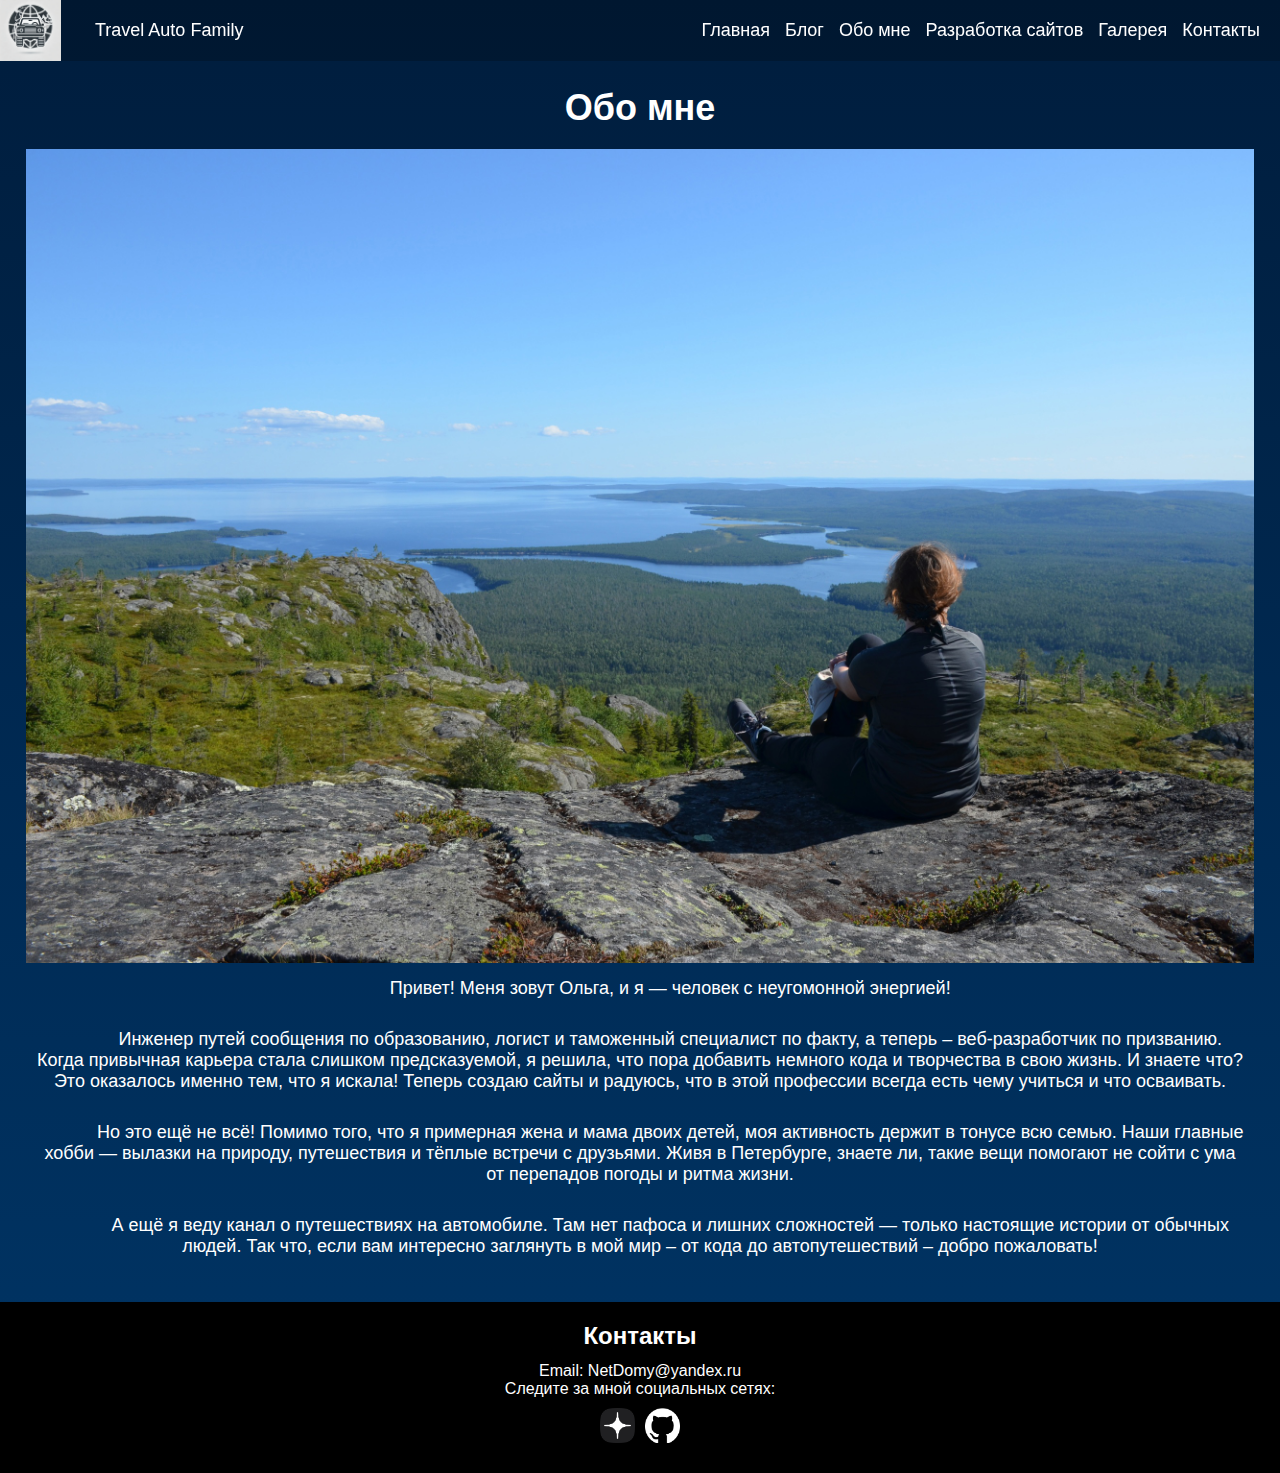
==== about/about.html @ bfcc53d7 "правки" ====
<!DOCTYPE html>
<html class="page" lang="ru">

<head>
    <meta charset="UTF-8">
    <meta name="viewport" content="width=device-width, initial-scale=1.0">
    <title>Travel Auto Family - Исследуй свою страну</title>
    <link rel="stylesheet" href="../styles.css">
    <link rel="stylesheet" href="mobile.css">
    <link rel="stylesheet" href="desktop.css">
    <link rel="icon" href="../favicon.ico" type="image/x-icon">
    <link rel="shortcut icon" href="../favicon.ico" type="image/x-icon">
    <script defer src="../about/about.js"></script>
</head>

<body class="page__about">
    <header class="header">
        <nav class="header__nav">
            <a href="../index.html" class="header__logo">
                <img src="../image/logo3.webp" alt="Travel Auto Family">
                <span>Travel<br> Auto<br> Family</span>
            </a>
            <ul class="header__nav-list">
                <li><a href="../index.html">Главная</a></li>
                <li><a href="../posts/posts.html">Блог</a></li>
                <li><a href="#">Обо мне</a></li>
                <li><a href="../web/web.html">Разработка<br> сайтов</a></li>
                <li><a href="../gallery/gallery.html">Галерея</a></li>
                <li><a href="../contacts/contacts.html">Контакты</a></li>
            </ul>
            <button class="toggle">&#9776;</button>
        </nav>
    </header>

    <main class="main">
        <section class="main__about wrapper">
            <div class="about content">
                <h1>Обо мне</h1>
                <img src="../image/KARELIA/1.jpg" alt="Фото автора">
                <p>Привет! Меня зовут Ольга, и я — человек с неугомонной энергией!</p>

                <p>Инженер путей сообщения по образованию, логист и таможенный специалист по факту, а теперь –
                веб-разработчик по призванию. Когда привычная карьера стала слишком предсказуемой, я решила, что пора
                добавить немного кода и творчества в свою жизнь. И знаете что? Это оказалось именно тем, что я искала!
                Теперь создаю сайты и радуюсь, что в этой профессии всегда есть чему учиться и что
                осваивать.</p>

                <p>Но это ещё не всё! Помимо того, что я примерная жена и мама двоих детей, моя активность держит в тонусе
                всю семью. Наши главные хобби — вылазки на природу, путешествия и тёплые встречи с друзьями. Живя в
                Петербурге, знаете ли, такие вещи помогают не сойти с ума от перепадов погоды и ритма жизни.</p>

                <p>А ещё я веду канал о путешествиях на автомобиле. Там нет пафоса и лишних сложностей — только настоящие
                истории от обычных людей. 
                Так что, если вам интересно заглянуть в мой мир – от кода до автопутешествий – добро пожаловать!</p>
            </div>
    </main>

    <footer id="contact" class="footer">
        <h2>Контакты</h2>
        <p>Email: NetDomy@yandex.ru</p>
        <p>Следите за мной социальных сетях:</p>
        <div class="social-icons">
            <a href="https://dzen.ru/taf?share_to=link"><img src="../icons/dark-icon.png" alt="Дзен"></a>
            <a href="https://github.com/Lelyia"><img src="../icons/github-mark-white.png" alt="GitHub"></a>
        </div>
    </footer>
</body>

</html>
---- styles.css ----
:root {
    /* Colors */
    --sky-gradient-1: #001d3d;
    --sky-gradient-2:#003566;
    --base-white: #ffffff;
    --header-background: rgba(0, 0, 0, 0.2);
    --base-black: #000;
    --tyre-color: rgba(0, 0, 0, 0.5);
    --tyre-border:  #222;
    --tyre-shadow: rgba(0, 0, 0, 0.7);
    --card-shadow: rgba(0, 0, 0, 0.1);
    --card-color: #333;
    --modal-color: rgba(0, 0, 0, 0.8);
    --form-border: #ccc;
    --web-background: rgba(0, 0, 0, 0.3);
}

/* Global Styles */
* {
    box-sizing: border-box;
    padding: 0;
    margin: 0;
    font-family: 'Arial', sans-serif;
}

.visually-hidden {
    position: absolute;
    overflow: hidden;
    width: 1px;
    height: 1px;
    padding: 0;
    margin: -1px;
    border: 0;
    white-space: nowrap;
    clip: rect(0 0 0 0);
}

a {
    color: var(--base-white);
    cursor: pointer;
    text-decoration: none;
}

body {
    position: relative;
    z-index: 0;
    color: var(--base-white);
    background: linear-gradient(to bottom, var(--sky-gradient-1), var(--sky-gradient-2)); /* Синее небо */
}

/* Фон для <main> */
main {
    overflow: hidden;
    min-height: 100vh;
}

/* Контейнер для звезд */
.stars {
    position: absolute;
    z-index: -10;
    top: 0;
    left: 0;
    overflow: hidden;
    width: 100%;
    height: 100%;
    background: transparent;
}

/* Оформление и анимация звезд */
.star {
    position: absolute;
    width: 2px;
    height: 2px;
    border-radius: 50%;
    opacity: 0;
    background: var(--base-white);
    animation: blink 2s infinite;
}

/* Анимация мигания */
@keyframes blink {

    0%,
    100% {
        opacity: 0;
    }

    50% {
        opacity: 1;
    }
}

/* Header and Navbar */
.header {
    position: sticky;
    z-index: 1000;
    top: 0;
    padding: 20px;
    background-color: var(--header-background);
}

.header__logo {
    display: flex;
    color: var(--base-white);
    font-size: 18px;
    text-decoration: none;
}

.header.active .header__logo {
    flex-direction: column;
    margin-right: auto;
    gap: 10px;
}

.header__logo br {
    display: none;
}

.header.active .header__logo br {
    display: block;
}

.header__logo img {
    position: absolute;
    top:0;
    left: 0;
    height: 77px;
}

.header.active .header__logo img {
    position: relative;
    width: 82px;
}

.header__logo span {
    padding-left: 75px;
}

.header.active .header__logo span {
    padding-left: 0;
}

.header__nav {
    display: flex;
    align-items: center;
    justify-content: space-between;
}

.header__nav-list {
    display: flex;
    list-style: none;
    gap: 15px;
}

.header__nav-list br {
    display: none;
}

.header.active .header__nav-list br {
    display: block;
}

.header__nav-list a {
    color: var(--base-white);
    font-size: 18px;
    text-decoration: none;
}

.toggle {
    display: none;
    border: none;
    color: var(--base-white);
    background: none;
    cursor: pointer;
    font-size: 28px;
}

/* main Section */

.main__content {
    display: flex;
    align-items: center;
    justify-content: center;
    height: 100vh;
    color: var(--base-white);
    text-align: center;
}

.main__content h1 {
    font-size: 3rem;
}

.main__content p {
    margin: 15px 0;
    font-size: 1.2rem;
}

.content {
    margin: auto;
    font-size: 18px;
    font-weight: 500;
}

/* Footer */
.footer {
    padding: 20px;
    margin-top: auto;
    color: var(--base-white);
    background-color: var(--base-black);
    text-align: center;
}

.footer h2 {
    margin-bottom: 12px;
}

.social-icons {
    display: flex;
    align-items: center;
    justify-content: center;
    margin: 10px;
    gap: 10px;
}

.social-icons a {
    overflow: hidden;
    height: 35px;
    vertical-align: middle;
}

.social-icons img {
    align-self: center;
    height: 35px;
}


/* Стили для модального окна */
.modal {
    position: fixed;
    z-index: 1000;
    top: 0;
    left: 0;
    display: none;
    /* Скрыто по умолчанию */
    align-items: center;
    justify-content: center;
    width: 100%;
    height: 100%;
    background-color: var(--modal-color);
}

.modal-content {
    max-width: 90%;
    max-height: 90%;
}

/* Кнопка закрытия */
.close {
    position: absolute;
    top: 20px;
    right: 30px;
    color: var(--base-white);
    cursor: pointer;
    font-size: 40px;
    font-weight: bold;
}

@media (max-width: 768px) {
    .header__nav-list {
        display: none;
        flex-direction: column;
    }

    .toggle {
        display: block;
    }

    .header.active {
        background-color: var(--base-black);
    }

    .header.active .header__nav {
        align-items: flex-start;
    }

    .header.active .header__nav-list {
        display: flex;
    }

    .main h1 {
        font-size: 2rem;
    }
}
@media (min-width: 769px) {
    .header__logo img {
        height: 61px;
}
}


@media (min-width: 1440px) {
    .wrapper {
        width: 1240px;
        margin: 0 auto;
    }

    .header__logo {
        font-size: 24px;
    }

    .header__logo img { 
    height: 68px;
    }   
    
    .header__nav-list a {
        color: var(--base-white);
        font-size: 22px;
        text-decoration: none;
    } 

    .content {
        font-size: 24px;
    }
}
---- about/mobile.css ----
.main__about {
    padding: 2%;
    text-align: center;
    font-weight: bold;
}

.main__about h1 {
    border-radius: 8px;
    color: var(--base-white);
    text-align: center;
}

.main__about p {
    padding: 10px;
    margin-bottom: 10px;
    text-indent: 5%;
}

.about img {
    width: 100%;
    margin-top: 20px;
}
---- about/desktop.css ----
@media (min-width: 1440px) {
    .page__about {
        background-image: url(/image/KARELIA/1.jpg);
        background-repeat: no-repeat;
        background-position: 50% 100%;
    }

    .main__about {
        width: 45%;
        padding: 2%;
        margin: 1% auto auto 10%;
        background-color: var(--tyre-shadow);
        text-align: center;
        font-weight: bold;
    }

    
.about img {
    display: none;
}
}
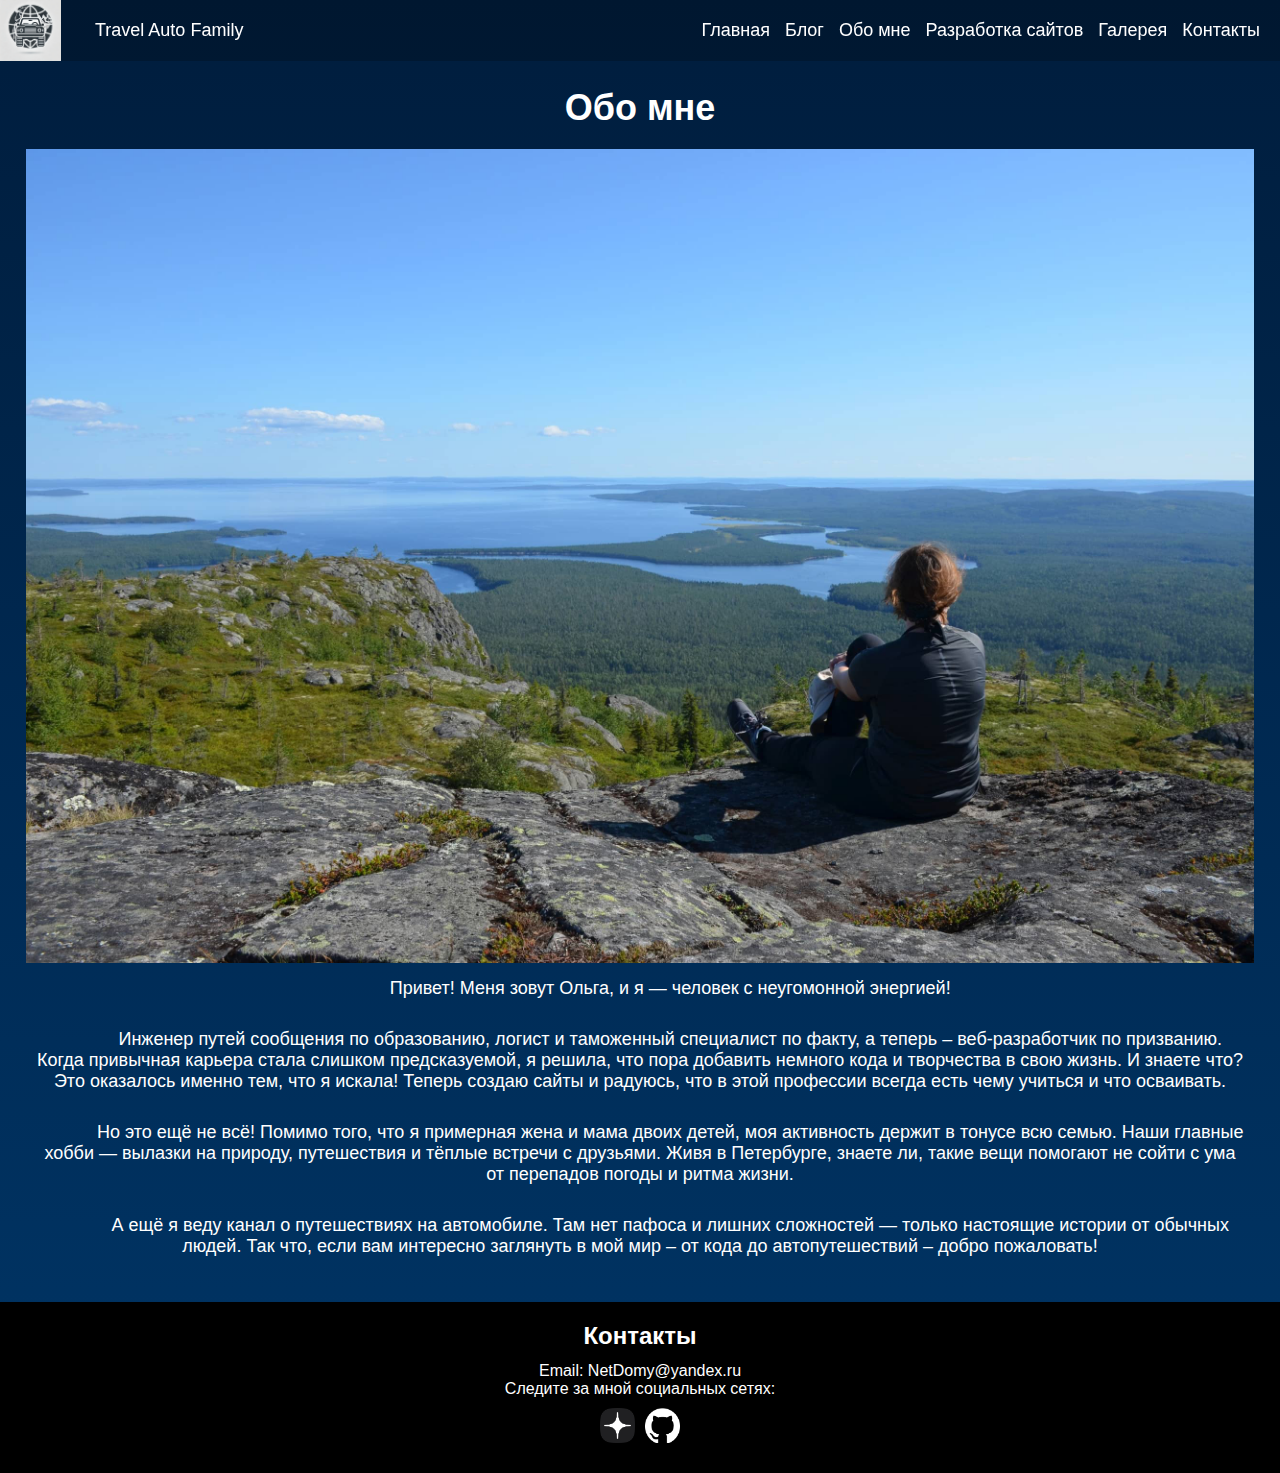
==== commit 58422e0c: "Скроллинг шапки всех страниц" ====
--- a/about/about.html
+++ b/about/about.html
@@ -14,7 +14,7 @@
 </head>
 
 <body class="page__about">
-    <header class="header">
+    <header class="header" id="header">
         <nav class="header__nav">
             <a href="../index.html" class="header__logo">
                 <img src="../image/logo3.webp" alt="Travel Auto Family">
@@ -36,7 +36,7 @@
         <section class="main__about wrapper">
             <div class="about content">
                 <h1>Обо мне</h1>
-                <img src="../image/KARELIA/1.jpg" alt="Фото автора">
+                <img src="../image/Karelia_resp/1.jpg" alt="Фото автора">
                 <p>Привет! Меня зовут Ольга, и я — человек с неугомонной энергией!</p>
 
                 <p>Инженер путей сообщения по образованию, логист и таможенный специалист по факту, а теперь –
@@ -53,6 +53,7 @@
                 истории от обычных людей. 
                 Так что, если вам интересно заглянуть в мой мир – от кода до автопутешествий – добро пожаловать!</p>
             </div>
+        </section>    
     </main>
 
     <footer id="contact" class="footer">
--- a/styles.css
+++ b/styles.css
@@ -99,6 +99,10 @@
     background-color: var(--header-background);
 }
 
+.header--scrolling {
+    background-color: var(--sky-gradient-1);
+}
+
 .header__logo {
     display: flex;
     color: var(--base-white);
@@ -124,7 +128,7 @@
     position: absolute;
     top:0;
     left: 0;
-    height: 77px;
+    height: 75px;
 }
 
 .header.active .header__logo img {
--- a/about/desktop.css
+++ b/about/desktop.css
@@ -1,6 +1,6 @@
 @media (min-width: 1440px) {
     .page__about {
-        background-image: url(/image/KARELIA/1.jpg);
+        background-image: url(../image/Karelia_resp/1.jpg);
         background-repeat: no-repeat;
         background-position: 50% 100%;
     }
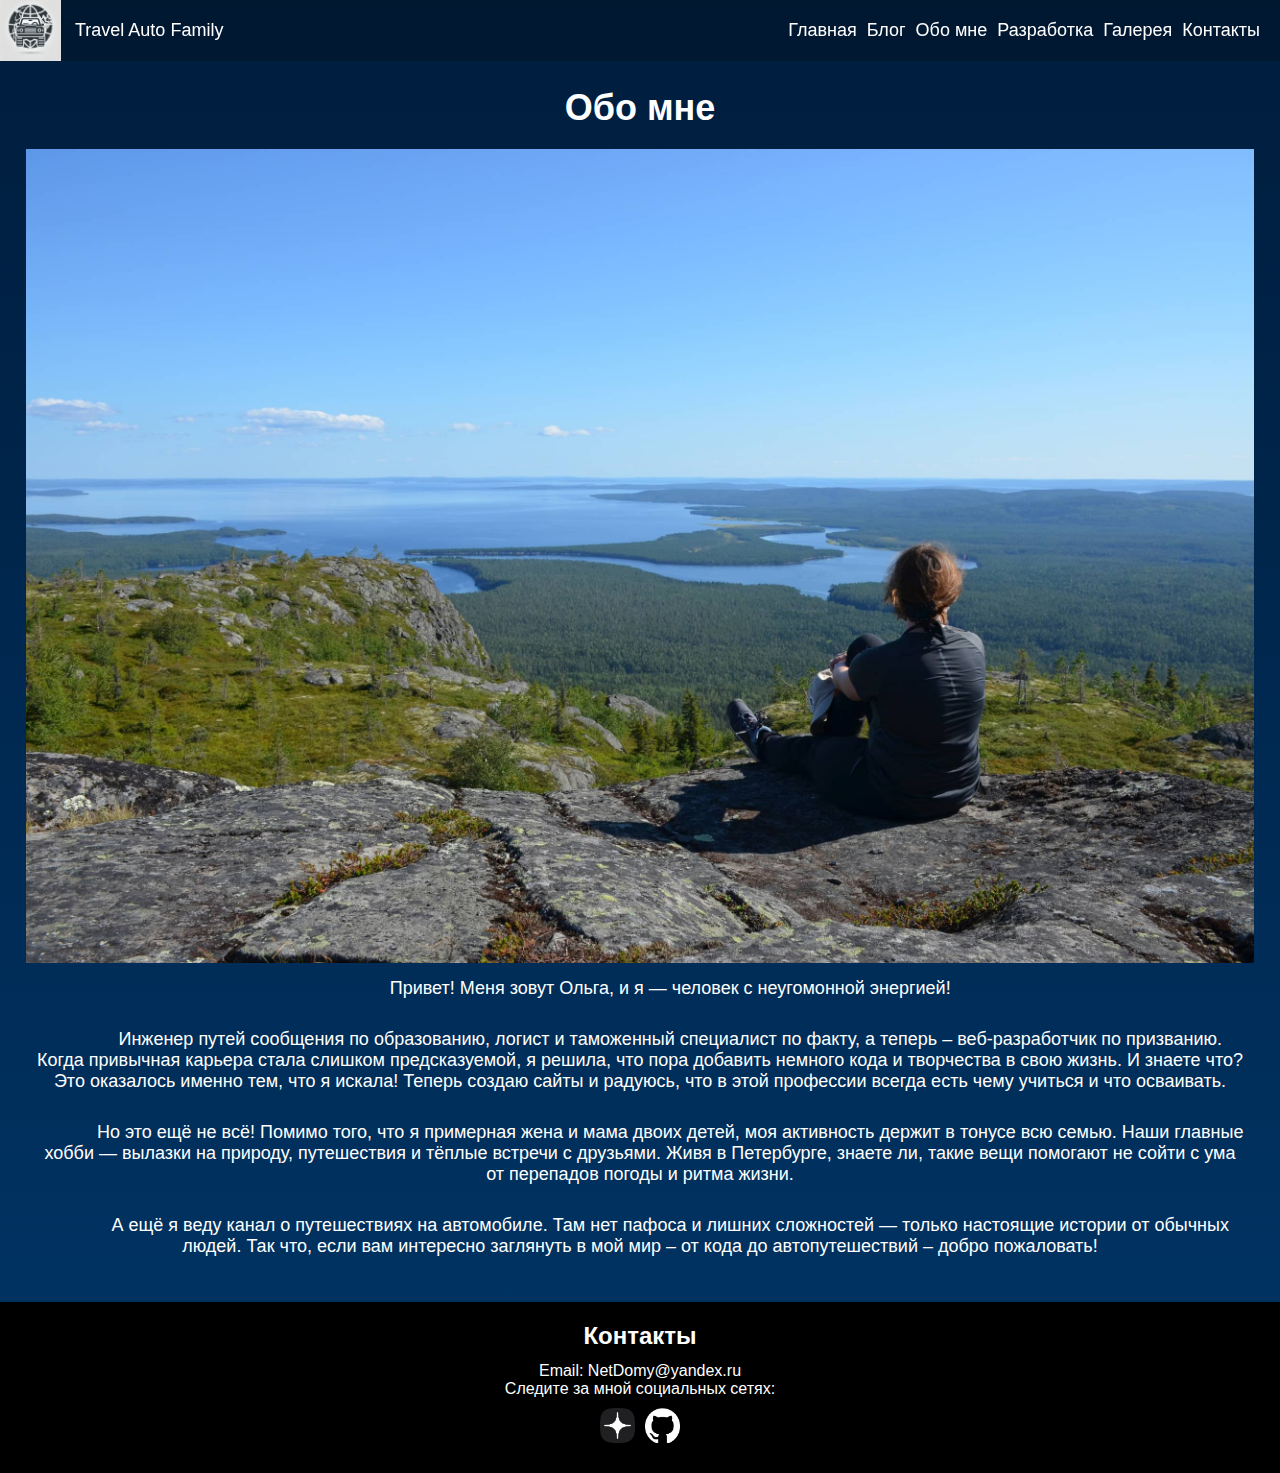
==== commit 5b10e685: "+" ====
--- a/about/about.html
+++ b/about/about.html
@@ -24,7 +24,7 @@
                 <li><a href="../index.html">Главная</a></li>
                 <li><a href="../posts/posts.html">Блог</a></li>
                 <li><a href="#">Обо мне</a></li>
-                <li><a href="../web/web.html">Разработка<br> сайтов</a></li>
+                <li><a class="web-link" href="../web/web.html">Разработка<br> <span>сайтов</span></a></li>
                 <li><a href="../gallery/gallery.html">Галерея</a></li>
                 <li><a href="../contacts/contacts.html">Контакты</a></li>
             </ul>
--- a/styles.css
+++ b/styles.css
@@ -1,12 +1,12 @@
 :root {
     /* Colors */
     --sky-gradient-1: #001d3d;
-    --sky-gradient-2:#003566;
+    --sky-gradient-2: #003566;
     --base-white: #ffffff;
     --header-background: rgba(0, 0, 0, 0.2);
     --base-black: #000;
     --tyre-color: rgba(0, 0, 0, 0.5);
-    --tyre-border:  #222;
+    --tyre-border: #222;
     --tyre-shadow: rgba(0, 0, 0, 0.7);
     --card-shadow: rgba(0, 0, 0, 0.1);
     --card-color: #333;
@@ -45,7 +45,8 @@
     position: relative;
     z-index: 0;
     color: var(--base-white);
-    background: linear-gradient(to bottom, var(--sky-gradient-1), var(--sky-gradient-2)); /* Синее небо */
+    background: linear-gradient(to bottom, var(--sky-gradient-1), var(--sky-gradient-2));
+    /* Синее небо */
 }
 
 /* Фон для <main> */
@@ -126,9 +127,10 @@
 
 .header__logo img {
     position: absolute;
-    top:0;
+    top: 0;
+    bottom: 0;
     left: 0;
-    height: 75px;
+    max-height: 100%;
 }
 
 .header.active .header__logo img {
@@ -295,12 +297,26 @@
         font-size: 2rem;
     }
 }
-@media (min-width: 769px) {
-    .header__logo img {
-        height: 61px;
-}
-}
-
+
+@media (min-width: 769px) and (max-width:1439px) {
+    .header__nav-list {
+        align-items: center;
+        justify-content: flex-end;
+        gap: 10px;
+    }
+
+    .header__nav-list br {
+        display: block;
+    }
+
+    .web-link span {
+        display: none;
+    }
+
+    .header__logo span {
+        padding-left: 55px;
+    }
+}
 
 @media (min-width: 1440px) {
     .wrapper {
@@ -318,6 +334,7 @@
     
     .header__nav-list a {
         color: var(--base-white);
+        white-space: nowrap;
         font-size: 22px;
         text-decoration: none;
     } 
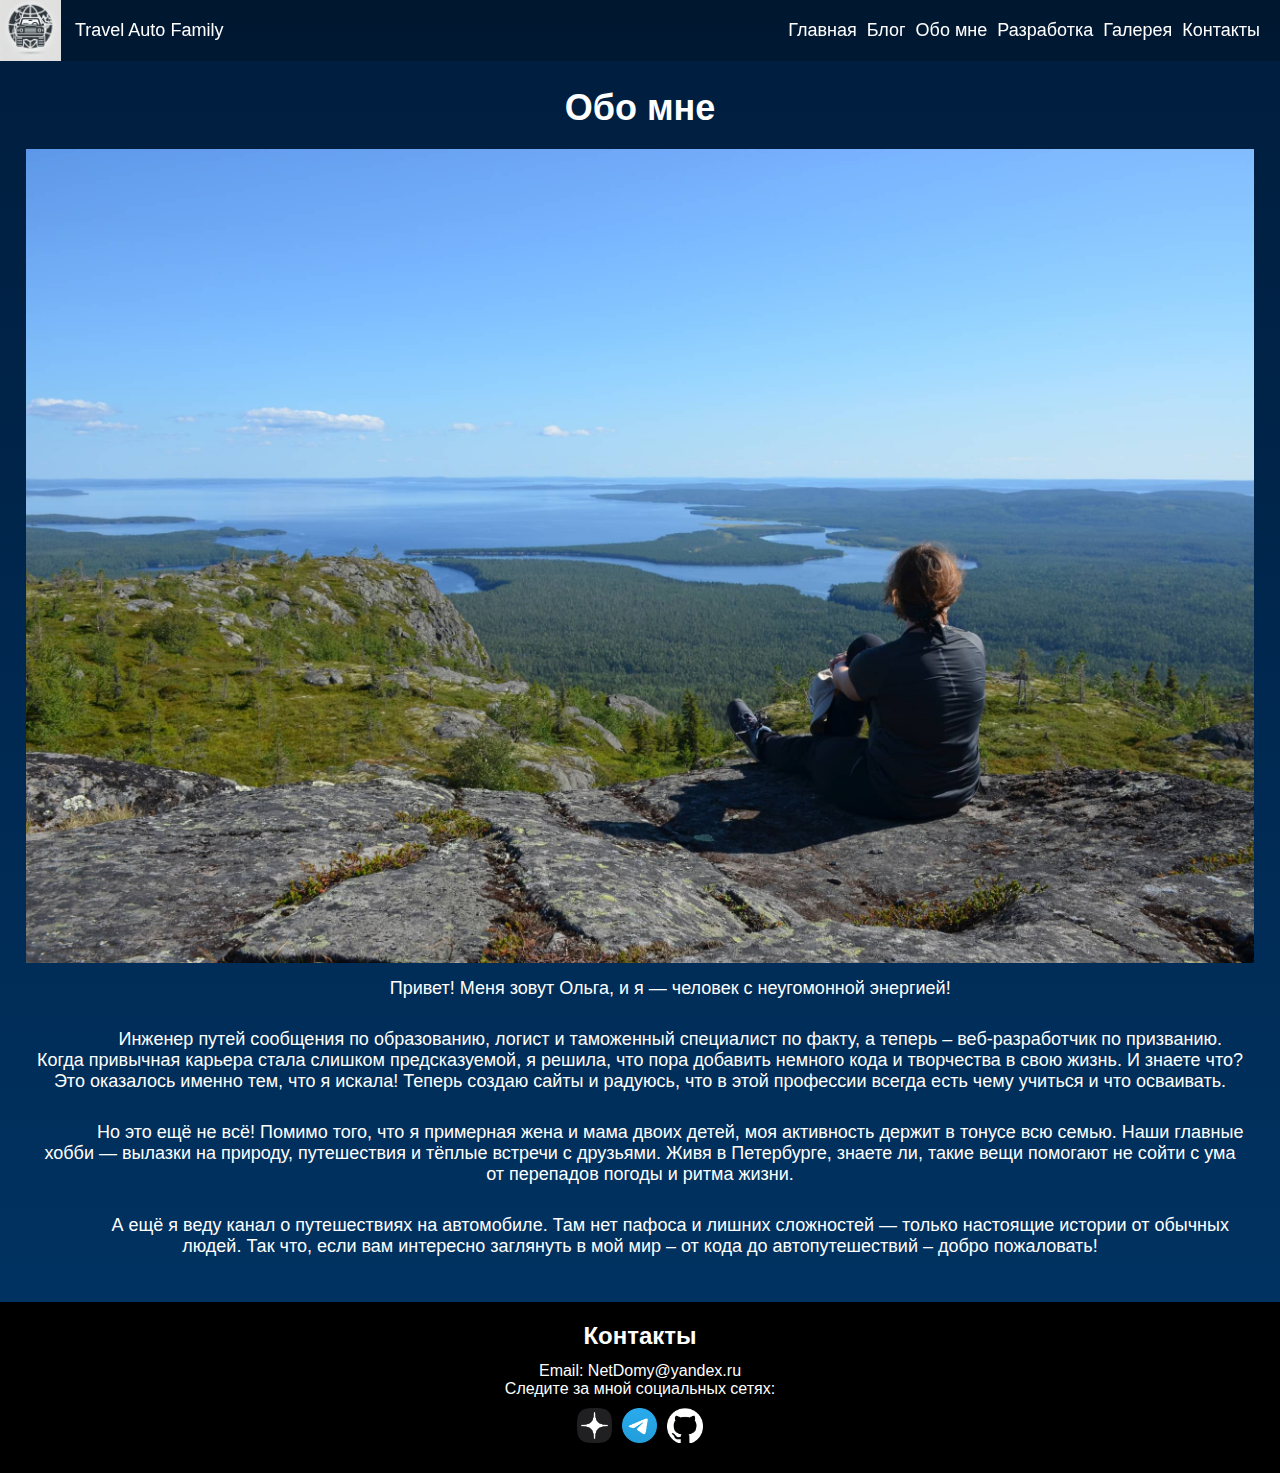
==== commit 323c893b: "финальные корректировки" ====
--- a/about/about.html
+++ b/about/about.html
@@ -8,8 +8,11 @@
     <link rel="stylesheet" href="../styles.css">
     <link rel="stylesheet" href="mobile.css">
     <link rel="stylesheet" href="desktop.css">
-    <link rel="icon" href="../favicon.ico" type="image/x-icon">
-    <link rel="shortcut icon" href="../favicon.ico" type="image/x-icon">
+    <link rel="icon" type="image/png" href="../favicon-96x96.png" sizes="96x96" />
+<link rel="icon" type="image/svg+xml" href="../favicon.svg" />
+<link rel="shortcut icon" href="../favicon.ico" />
+<link rel="apple-touch-icon" sizes="180x180" href="../apple-touch-icon.png" />
+<link rel="manifest" href="../site.webmanifest" />
     <script defer src="../about/about.js"></script>
 </head>
 
@@ -62,6 +65,7 @@
         <p>Следите за мной социальных сетях:</p>
         <div class="social-icons">
             <a href="https://dzen.ru/taf?share_to=link"><img src="../icons/dark-icon.png" alt="Дзен"></a>
+            <a href="https://github.com/Lelyia"><img src="../icons/Logo.png" alt="Телеграмм"></a>
             <a href="https://github.com/Lelyia"><img src="../icons/github-mark-white.png" alt="GitHub"></a>
         </div>
     </footer>
